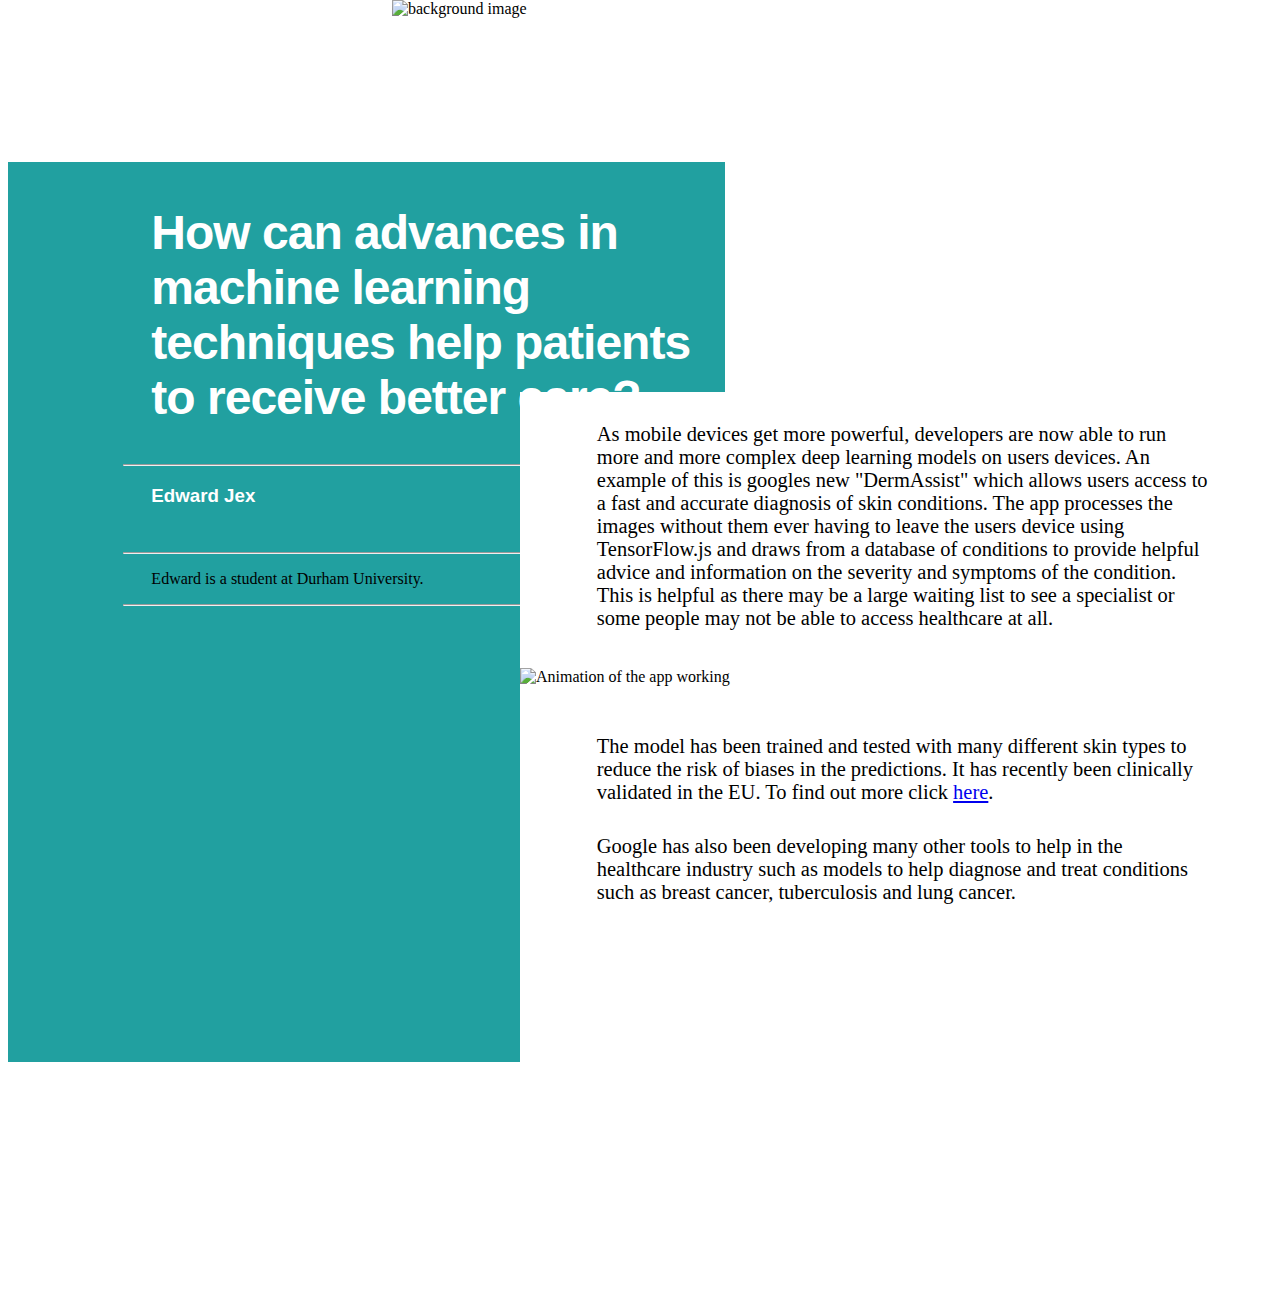
==== mlhealthcare/index.html @ 4464fd8b "try 4" ====
<!doctype html>
<html lang="en">
  <head>
    <meta charset="utf-8">
    <meta name="viewport" content="width=device-width, initial-scale=1">
    <link href="https://cdn.jsdelivr.net/npm/bootstrap@5.1.3/dist/css/bootstrap.min.css" rel="stylesheet" integrity="sha384-1BmE4kWBq78iYhFldvKuhfTAU6auU8tT94WrHftjDbrCEXSU1oBoqyl2QvZ6jIW3" crossorigin="anonymous">
    <link href="../style.css" rel="stylesheet">
    <title>Hello, world!</title>
  </head>
  <body>
    <div>
        <img src="images/bg.webp" class="bg-image" alt="background image">
        <div class="intro">
          <h2>How can advances in machine learning techniques help patients to receive better care?</h2>
          <hr class="my-2" style="margin-left: 16%; margin-right: 16%;"/>
            <div class="author">
              <h3>Edward Jex</h3>
              <div class="badge-base LI-profile-badge" data-locale="en_US" data-size="medium" data-theme="light" data-type="VERTICAL" data-vanity="edward-jex-1a2404224" data-version="v1">
                <a class="badge-base__link LI-simple-link" href="https://uk.linkedin.com/in/edward-jex-1a2404224?trk=profile-badge"></a>
              </div>
              <br>
              <div class="github-card" data-github="Jex-y" data-width="400" data-height="" data-theme="default"></div>
              <hr/>
              <p>
              Edward is a student at Durham University. 
              </p>
              <hr/>  
            </div>    
        </div>
        <div class="article">
          <p>
            As mobile devices get more powerful, developers are now able to run more and more complex deep learning models on users devices. 
            An example of this is googles new "DermAssist" which allows users access to a fast and accurate diagnosis of skin conditions.
            The app processes the images without them ever having to leave the users device using TensorFlow.js and draws from a database of conditions to provide helpful advice and information on the severity and symptoms of the condition.
            This is helpful as there may be a large waiting list to see a specialist or some people may not be able to access healthcare at all.
          </p>
          <br>
          <img src="./images/dermassist.gif" alt="Animation of the app working">
          <br>
          <p>
            The model has been trained and tested with many different skin types to reduce the risk of biases in the predictions.
            It has recently been clinically validated in the EU. 
            To find out more click <a href="https://blog.google/technology/health/ai-dermatology-preview-io-2021/">here</a>.
          </p>
          <p>
            Google has also been developing many other tools to help in the healthcare industry such as models to help diagnose and treat conditions such as breast cancer, tuberculosis and lung cancer.
          </p>
        </div>
    </div>
    <script src="https://cdn.jsdelivr.net/npm/bootstrap@5.1.3/dist/js/bootstrap.bundle.min.js" integrity="sha384-ka7Sk0Gln4gmtz2MlQnikT1wXgYsOg+OMhuP+IlRH9sENBO0LRn5q+8nbTov4+1p" crossorigin="anonymous"></script>
    <script src="https://platform.linkedin.com/badges/js/profile.js" async defer type="text/javascript"></script>
    <script src="//cdn.jsdelivr.net/github-cards/latest/widget.js"></script>
  </body>
  <footer>
    <br>
    <br>
  </footer>
</html>
---- style.css ----
.sidebar {
    height: 100%;
    width: 16%;
    position: fixed;
    z-index: 1;
    top: 0;
    left: 0;
    overflow-x: hidden;
    padding-top: 20px;

}

.main {
    margin-left: 16%;
    padding: 0px 10px;
    float: left;
}

.wrapper {
    overflow: hidden;
    display: flex;
}

.bg-image {
    position: absolute;
    top: 0;
    width: 70%;
    margin-left: 30%;
    z-index: -2;
}

.intro {
    position: absolute;
    background-color: #21A0A0 ;
    width: 56%;
    z-index: -1;
    min-height: 100%;
    margin-top: 12%;
}

.intro h2 {
    color: white;
    font-family: sans-serif;
    letter-spacing: -1px;
    margin-left: 20%;
    font-size: 300%;
    margin-top: 6%;
}
.author {
    margin-left: 20%;
    z-index: -1;
}

.author h3 {
    font-family: sans-serif;
    color: white;
}

.author hr {
    margin-left: -5%;
}
.article {
    position: absolute;
    margin-top: 30%;
    margin-left: 40%;
    width: 60%;
    min-height: 100%;
    background-color: white;
}

.article p {
    margin-top: 4%;
    margin-left: 10%;
    margin-right: 10%;
    font-size: 128%;
}

.article li{
    margin-left: 10%;
    margin-right: 10%;
    font-size: 128%;
}

.artcile h2{
    font-family: sans-serif;
    letter-spacing: -1px;
    margin-left: 20%;
    font-size: 300%;
    margin-top: 6%;
}

.article img {
    display: block;
    margin-left: auto;
    margin-right: auto;
    height: 80%;
}

.carousel {
    display: block;
    margin-left: auto;
    margin-right: auto;
    width: 80%;
    height: 80%
}


@media screen and (max-height: 450px) {
    .tweets {padding-top: 15px;}
}
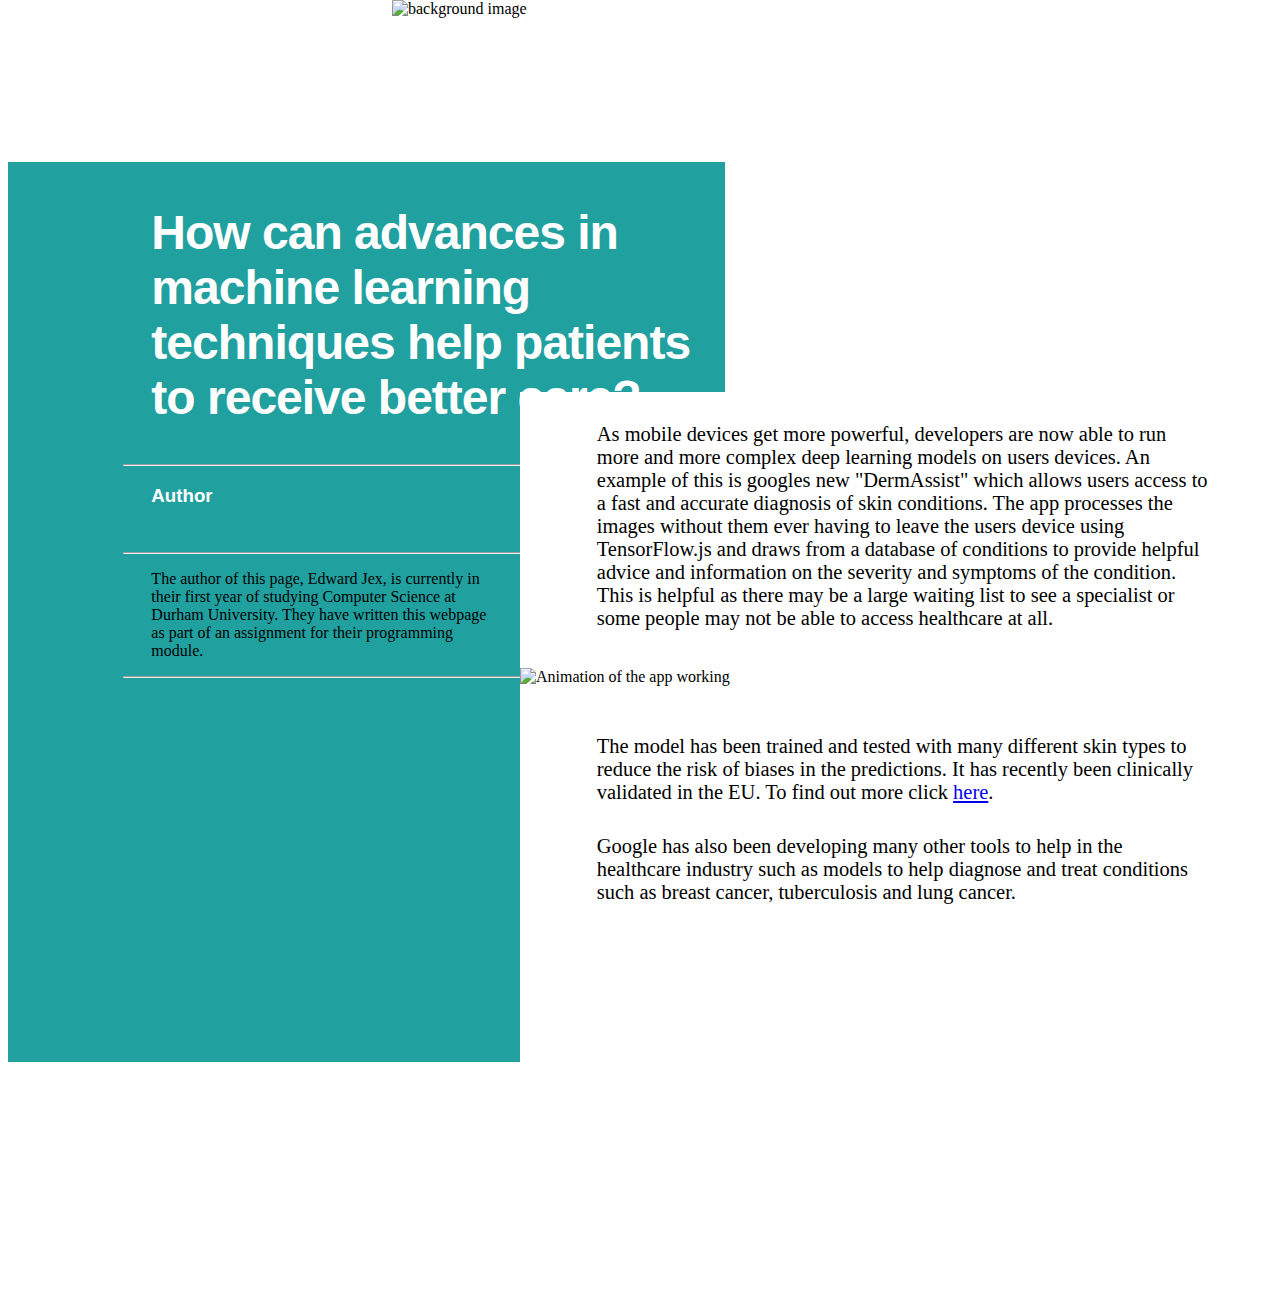
==== commit 9fd24338: "Merge pull request #10 from MichaelW25/main" ====
--- a/mlhealthcare/index.html
+++ b/mlhealthcare/index.html
@@ -1,58 +1,62 @@
-<!doctype html>
-<html lang="en">
-  <head>
-    <meta charset="utf-8">
-    <meta name="viewport" content="width=device-width, initial-scale=1">
-    <link href="https://cdn.jsdelivr.net/npm/bootstrap@5.1.3/dist/css/bootstrap.min.css" rel="stylesheet" integrity="sha384-1BmE4kWBq78iYhFldvKuhfTAU6auU8tT94WrHftjDbrCEXSU1oBoqyl2QvZ6jIW3" crossorigin="anonymous">
-    <link href="../style.css" rel="stylesheet">
-    <title>Hello, world!</title>
-  </head>
-  <body>
-    <div>
-        <img src="images/bg.webp" class="bg-image" alt="background image">
-        <div class="intro">
-          <h2>How can advances in machine learning techniques help patients to receive better care?</h2>
-          <hr class="my-2" style="margin-left: 16%; margin-right: 16%;"/>
-            <div class="author">
-              <h3>Edward Jex</h3>
-              <div class="badge-base LI-profile-badge" data-locale="en_US" data-size="medium" data-theme="light" data-type="VERTICAL" data-vanity="edward-jex-1a2404224" data-version="v1">
-                <a class="badge-base__link LI-simple-link" href="https://uk.linkedin.com/in/edward-jex-1a2404224?trk=profile-badge"></a>
-              </div>
-              <br>
-              <div class="github-card" data-github="Jex-y" data-width="400" data-height="" data-theme="default"></div>
-              <hr/>
-              <p>
-              Edward is a student at Durham University. 
-              </p>
-              <hr/>  
-            </div>    
-        </div>
-        <div class="article">
-          <p>
-            As mobile devices get more powerful, developers are now able to run more and more complex deep learning models on users devices. 
-            An example of this is googles new "DermAssist" which allows users access to a fast and accurate diagnosis of skin conditions.
-            The app processes the images without them ever having to leave the users device using TensorFlow.js and draws from a database of conditions to provide helpful advice and information on the severity and symptoms of the condition.
-            This is helpful as there may be a large waiting list to see a specialist or some people may not be able to access healthcare at all.
-          </p>
-          <br>
-          <img src="./images/dermassist.gif" alt="Animation of the app working">
-          <br>
-          <p>
-            The model has been trained and tested with many different skin types to reduce the risk of biases in the predictions.
-            It has recently been clinically validated in the EU. 
-            To find out more click <a href="https://blog.google/technology/health/ai-dermatology-preview-io-2021/">here</a>.
-          </p>
-          <p>
-            Google has also been developing many other tools to help in the healthcare industry such as models to help diagnose and treat conditions such as breast cancer, tuberculosis and lung cancer.
-          </p>
-        </div>
-    </div>
-    <script src="https://cdn.jsdelivr.net/npm/bootstrap@5.1.3/dist/js/bootstrap.bundle.min.js" integrity="sha384-ka7Sk0Gln4gmtz2MlQnikT1wXgYsOg+OMhuP+IlRH9sENBO0LRn5q+8nbTov4+1p" crossorigin="anonymous"></script>
-    <script src="https://platform.linkedin.com/badges/js/profile.js" async defer type="text/javascript"></script>
-    <script src="//cdn.jsdelivr.net/github-cards/latest/widget.js"></script>
-  </body>
-  <footer>
-    <br>
-    <br>
-  </footer>
+<!doctype html>
+<html lang="en">
+  <head>
+    <meta charset="utf-8">
+    <meta name="viewport" content="width=device-width, initial-scale=1">
+    <link href="https://cdn.jsdelivr.net/npm/bootstrap@5.1.3/dist/css/bootstrap.min.css" rel="stylesheet" integrity="sha384-1BmE4kWBq78iYhFldvKuhfTAU6auU8tT94WrHftjDbrCEXSU1oBoqyl2QvZ6jIW3" crossorigin="anonymous">
+    <link href="../style.css" rel="stylesheet">
+    <title>Hello, world!</title>
+  </head>
+  <body>
+    <div>
+        <img src="images/bg.webp" class="bg-image" alt="background image">
+        <div class="intro">
+          <h2>How can advances in machine learning techniques help patients to receive better care?</h2>
+          <hr class="my-2" style="margin-left: 16%; margin-right: 16%;"/>
+            <div class="author">
+              <h3>Author</h3>
+              <div class="badge-base LI-profile-badge" data-locale="en_US" data-size="medium" data-theme="light" data-type="VERTICAL" data-vanity="edward-jex-1a2404224" data-version="v1">
+                <a class="badge-base__link LI-simple-link" href="https://uk.linkedin.com/in/edward-jex-1a2404224?trk=profile-badge"></a>
+              </div>
+              <br>
+              <div class="gitcard">
+                <div class="github-card" data-github="Jex-y" data-width="400" data-height="" data-theme="default">
+                  <github-profile-widget username="Jex-y"></github-profile-widget>
+                </div>
+              </div>
+              <hr/>
+              <p>
+                The author of this page, Edward Jex, is currently in their first year of studying Computer Science at Durham University. They have written this webpage as part of an assignment for their programming module.
+              </p>
+              <hr/>  
+            </div>    
+        </div>
+        <div class="article">
+          <p>
+            As mobile devices get more powerful, developers are now able to run more and more complex deep learning models on users devices. 
+            An example of this is googles new "DermAssist" which allows users access to a fast and accurate diagnosis of skin conditions.
+            The app processes the images without them ever having to leave the users device using TensorFlow.js and draws from a database of conditions to provide helpful advice and information on the severity and symptoms of the condition.
+            This is helpful as there may be a large waiting list to see a specialist or some people may not be able to access healthcare at all.
+          </p>
+          <br>
+          <img src="./images/dermassist.gif" alt="Animation of the app working">
+          <br>
+          <p>
+            The model has been trained and tested with many different skin types to reduce the risk of biases in the predictions.
+            It has recently been clinically validated in the EU. 
+            To find out more click <a href="https://blog.google/technology/health/ai-dermatology-preview-io-2021/">here</a>.
+          </p>
+          <p>
+            Google has also been developing many other tools to help in the healthcare industry such as models to help diagnose and treat conditions such as breast cancer, tuberculosis and lung cancer.
+          </p>
+        </div>
+    </div>
+    <script src="https://cdn.jsdelivr.net/npm/bootstrap@5.1.3/dist/js/bootstrap.bundle.min.js" integrity="sha384-ka7Sk0Gln4gmtz2MlQnikT1wXgYsOg+OMhuP+IlRH9sENBO0LRn5q+8nbTov4+1p" crossorigin="anonymous"></script>
+    <script src="https://platform.linkedin.com/badges/js/profile.js" async defer type="text/javascript"></script>
+    <script src="https://npmcdn.com/github-profile-widget@1.3.0/github-profile-widget.js"></script>
+  </body>
+  <footer>
+    <br>
+    <br>
+  </footer>
 </html>--- a/style.css
+++ b/style.css
@@ -1,110 +1,119 @@
-.sidebar {
-    height: 100%;
-    width: 16%;
-    position: fixed;
-    z-index: 1;
-    top: 0;
-    left: 0;
-    overflow-x: hidden;
-    padding-top: 20px;
-
-}
-
-.main {
-    margin-left: 16%;
-    padding: 0px 10px;
-    float: left;
-}
-
-.wrapper {
-    overflow: hidden;
-    display: flex;
-}
-
-.bg-image {
-    position: absolute;
-    top: 0;
-    width: 70%;
-    margin-left: 30%;
-    z-index: -2;
-}
-
-.intro {
-    position: absolute;
-    background-color: #21A0A0 ;
-    width: 56%;
-    z-index: -1;
-    min-height: 100%;
-    margin-top: 12%;
-}
-
-.intro h2 {
-    color: white;
-    font-family: sans-serif;
-    letter-spacing: -1px;
-    margin-left: 20%;
-    font-size: 300%;
-    margin-top: 6%;
-}
-.author {
-    margin-left: 20%;
-    z-index: -1;
-}
-
-.author h3 {
-    font-family: sans-serif;
-    color: white;
-}
-
-.author hr {
-    margin-left: -5%;
-}
-.article {
-    position: absolute;
-    margin-top: 30%;
-    margin-left: 40%;
-    width: 60%;
-    min-height: 100%;
-    background-color: white;
-}
-
-.article p {
-    margin-top: 4%;
-    margin-left: 10%;
-    margin-right: 10%;
-    font-size: 128%;
-}
-
-.article li{
-    margin-left: 10%;
-    margin-right: 10%;
-    font-size: 128%;
-}
-
-.artcile h2{
-    font-family: sans-serif;
-    letter-spacing: -1px;
-    margin-left: 20%;
-    font-size: 300%;
-    margin-top: 6%;
-}
-
-.article img {
-    display: block;
-    margin-left: auto;
-    margin-right: auto;
-    height: 80%;
-}
-
-.carousel {
-    display: block;
-    margin-left: auto;
-    margin-right: auto;
-    width: 80%;
-    height: 80%
-}
-
-
-@media screen and (max-height: 450px) {
-    .tweets {padding-top: 15px;}
+.sidebar {
+    height: 50%;
+    width: 45%;
+    z-index: -1;
+    top: 0;
+    left: 0;
+    overflow-x: hidden;
+    padding-top: 20px;
+    margin-left: 20%;
+
+}
+
+.main {
+    margin-left: 16%;
+    padding: 0px 10px;
+    float: left;
+}
+
+.wrapper {
+    overflow: hidden;
+    display: flex;
+}
+
+.bg-image {
+    position: absolute;
+    top: 0;
+    width: 70%;
+    margin-left: 30%;
+    z-index: -2;
+}
+
+.intro {
+    position: absolute;
+    background-color: #21A0A0 ;
+    width: 56%;
+    z-index: -1;
+    min-height: 100%;
+    margin-top: 12%;
+}
+
+.intro h2 {
+    color: white;
+    font-family: sans-serif;
+    letter-spacing: -1px;
+    margin-left: 20%;
+    font-size: 300%;
+    margin-top: 6%;
+}
+.author {
+    margin-left: 20%;
+    z-index: -1;
+}
+
+.author h3 {
+    font-family: sans-serif;
+    color: white;
+}
+
+.author hr {
+    margin-left: -5%;
+}
+
+.author p{
+    width: 60%;
+}
+.article {
+    position: absolute;
+    margin-top: 30%;
+    margin-left: 40%;
+    width: 60%;
+    min-height: 100%;
+    background-color: white;
+}
+
+.article p {
+    margin-top: 4%;
+    margin-left: 10%;
+    margin-right: 10%;
+    font-size: 128%;
+}
+
+.article li{
+    margin-left: 10%;
+    margin-right: 10%;
+    font-size: 128%;
+}
+
+.artcile h2{
+    font-family: sans-serif;
+    letter-spacing: -1px;
+    margin-left: 20%;
+    font-size: 300%;
+    margin-top: 6%;
+}
+
+.article img {
+    display: block;
+    margin-left: auto;
+    margin-right: auto;
+    height: 80%;
+}
+
+.carousel {
+    display: block;
+    margin-left: auto;
+    margin-right: auto;
+    width: 80%;
+    height: 80%
+}
+
+.gitcard{
+    width: 40%;
+    z-index: -1;
+}
+
+
+@media screen and (max-height: 450px) {
+    .tweets {padding-top: 15px;}
 }